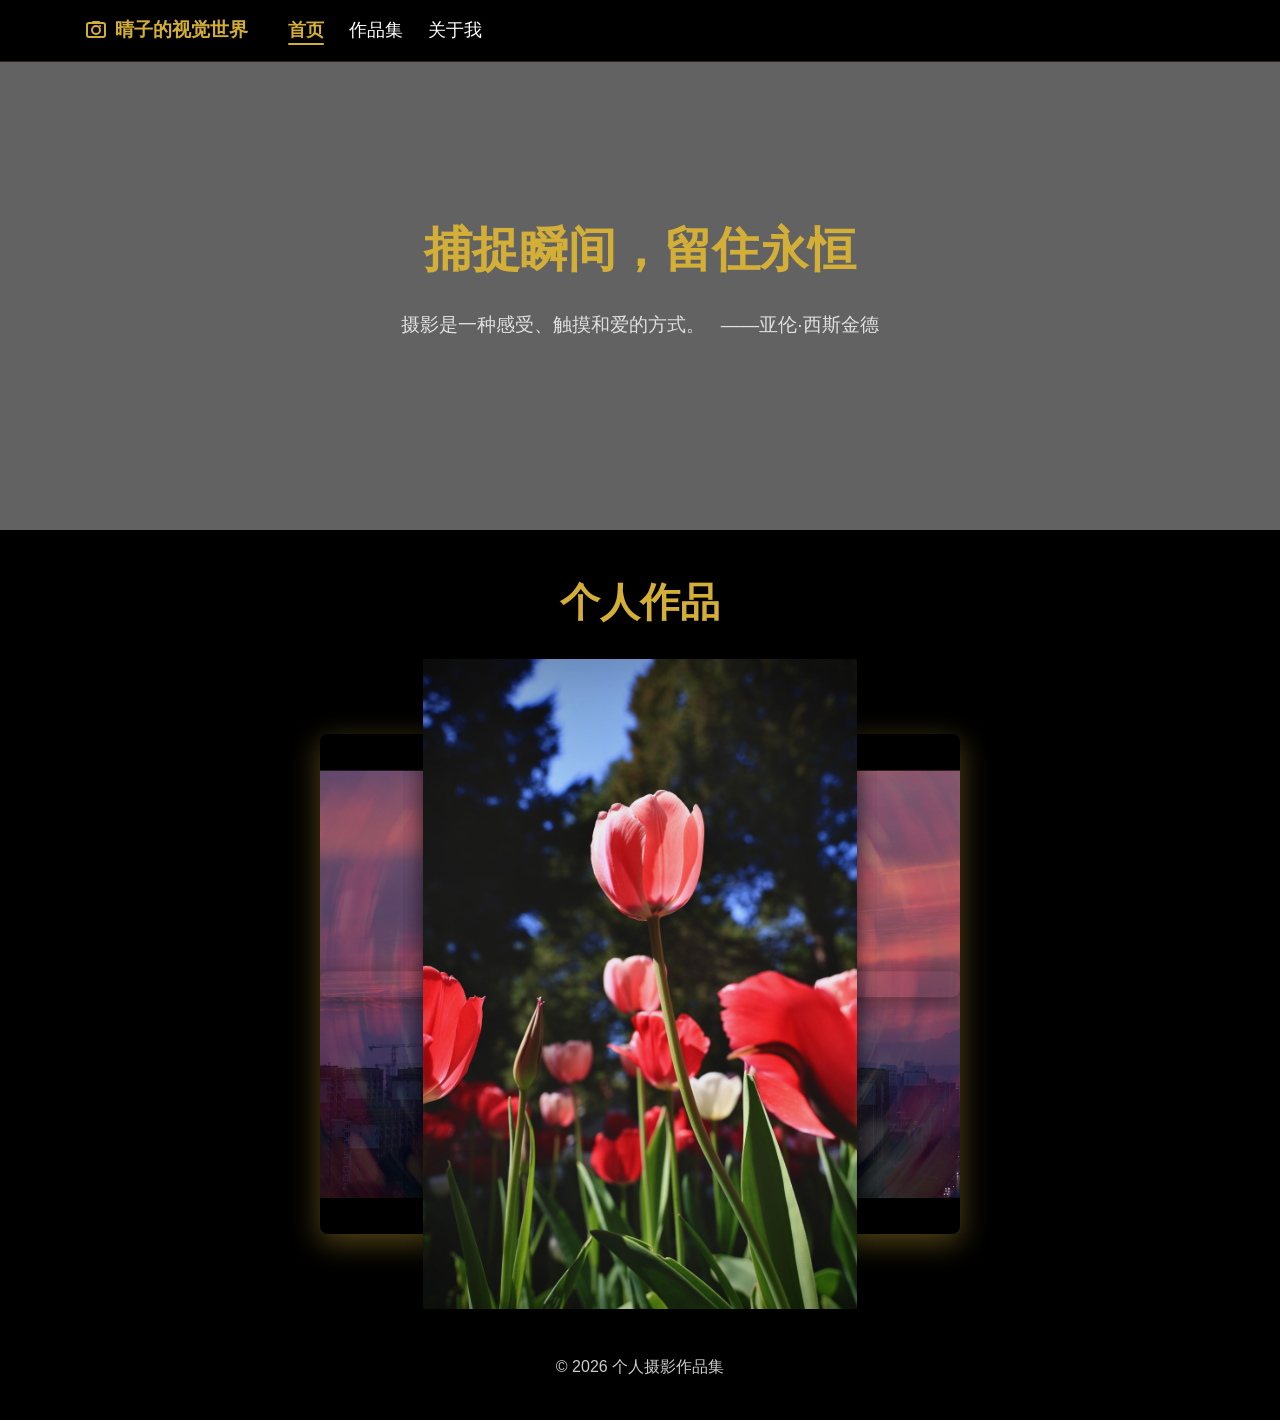
==== index.html @ 71191bc4 "Initial commit: 个人摄影作品展示网站" ====
<!DOCTYPE html>
<html lang="zh-CN">
<head>
  <meta charset="UTF-8">
  <meta name="viewport" content="width=device-width, initial-scale=1.0">
  <title>个人摄影作品展示</title>
  <link rel="stylesheet" href="style.css">
</head>
<body>
  <nav class="navbar">
    <div class="container">
      <div class="nav-left">
        <div class="logo">
          <svg class="camera-icon" width="24" height="24" viewBox="0 0 24 24" fill="none" xmlns="http://www.w3.org/2000/svg">
            <rect x="3" y="5" width="18" height="14" rx="2" stroke="#d4af37" stroke-width="2"/>
            <circle cx="12" cy="12" r="4" stroke="#d4af37" stroke-width="2"/>
            <rect x="8" y="3" width="8" height="2" rx="1" fill="#d4af37"/>
            <circle cx="16" cy="8" r="1" fill="#d4af37"/>
          </svg>
          <span class="logo-text">晴子的视觉世界</span>
        </div>
      </div>
      <ul class="nav-links">
        <li><a href="index.html" class="active">首页</a></li>
        <li><a href="portfolio.html">作品集</a></li>
        <li><a href="contact.html">关于我</a></li>
      </ul>
    </div>
  </nav>

  <main>
    <section class="hero">
      <div class="container">
        <h1>捕捉瞬间，留住永恒</h1>
        <p>
          摄影是一种感受、触摸和爱的方式。
          <span class="quote-author">——亚伦·西斯金德</span>
        </p>
      </div>
    </section>

    <section class="gallery">
      <div class="container">
        <h2>个人作品</h2>
        <div class="carousel">
          <div class="carousel-inner">
            <div class="carousel-item active">
              <img src="images/carousel/image01.jpg" alt="作品1" class="gallery-image" loading="lazy">
            </div>
            <div class="carousel-item">
              <img src="images/carousel/image02.jpg" alt="作品2" class="gallery-image" loading="lazy">
            </div>
            <div class="carousel-item">
              <img src="images/carousel/image03.jpg" alt="作品3" class="gallery-image" loading="lazy">
            </div>
            <div class="carousel-item">
              <img src="images/carousel/image04.jpg" alt="作品4" class="gallery-image" loading="lazy">
            </div>
            <div class="carousel-item">
              <img src="images/carousel/image05.jpg" alt="作品5" class="gallery-image" loading="lazy">
            </div>
            <div class="carousel-item">
              <img src="images/carousel/image06.JPG" alt="作品6" class="gallery-image" loading="lazy">
            </div>
            <div class="carousel-item">
              <img src="images/carousel/image07.jpg" alt="作品7" class="gallery-image" loading="lazy">
            </div>
            <div class="carousel-item">
              <img src="images/carousel/image08.jpg" alt="作品8" class="gallery-image" loading="lazy">
            </div>
            <div class="carousel-item">
              <img src="images/carousel/image09.jpg" alt="作品9" class="gallery-image" loading="lazy">
            </div>
            <div class="carousel-item">
              <img src="images/carousel/image10.JPG" alt="作品10" class="gallery-image" loading="lazy">
            </div>
            <div class="carousel-item">
              <img src="images/carousel/image11.jpg" alt="作品11" class="gallery-image" loading="lazy">
            </div>
            <div class="carousel-item">
              <img src="images/carousel/image12.jpg" alt="作品12" class="gallery-image" loading="lazy">
            </div>
          </div>
          <button class="carousel-control prev">&lt;</button>
          <button class="carousel-control next">&gt;</button>
          <div class="carousel-indicators">
            <button class="active"></button>
            <button></button>
            <button></button>
            <button></button>
            <button></button>
            <button></button>
            <button></button>
            <button></button>
            <button></button>
            <button></button>
            <button></button>
            <button></button>
          </div>
        </div>

        <!-- 图片预览模态框 -->
        <div class="modal" id="imageModal">
          <span class="close">&times;</span>
          <img class="modal-content" id="modalImage">
        </div>
      </div>
    </section>

    <script>
      // 轮播功能
      const carousel = document.querySelector('.carousel');
      const carouselItems = document.querySelectorAll('.carousel-item');
      const prevBtn = document.querySelector('.carousel-control.prev');
      const nextBtn = document.querySelector('.carousel-control.next');
      const indicators = document.querySelectorAll('.carousel-indicators button');
      let currentIndex = 0;
      let interval;

      function showSlide(index) {
        // 重置所有幻灯片
        carouselItems.forEach(item => {
          item.classList.remove('active', 'prev', 'next', 'hidden');
        });
        indicators.forEach(indicator => indicator.classList.remove('active'));
        
        // 计算前一张和后一张的索引
        const prevIndex = (index - 1 + carouselItems.length) % carouselItems.length;
        const nextIndex = (index + 1) % carouselItems.length;
        
        // 更新当前幻灯片
        carouselItems[index].classList.add('active');
        
        // 更新前一张和后一张
        carouselItems[prevIndex].classList.add('prev');
        carouselItems[nextIndex].classList.add('next');
        
        // 隐藏其他幻灯片
        carouselItems.forEach((item, i) => {
          if (i !== index && i !== prevIndex && i !== nextIndex) {
            item.classList.add('hidden');
          }
        });
        
        // 更新指示器
        indicators[index].classList.add('active');
        
        currentIndex = index;
      }

      function nextSlide() {
        let nextIndex = currentIndex + 1;
        if (nextIndex >= carouselItems.length) {
          nextIndex = 0;
        }
        showSlide(nextIndex);
      }

      function prevSlide() {
        let prevIndex = currentIndex - 1;
        if (prevIndex < 0) {
          prevIndex = carouselItems.length - 1;
        }
        showSlide(prevIndex);
      }

      // 自动轮播
      function startAutoSlide() {
        interval = setInterval(nextSlide, 5000);
      }

      // 事件监听
      nextBtn.addEventListener('click', () => {
        clearInterval(interval);
        nextSlide();
        startAutoSlide();
      });

      prevBtn.addEventListener('click', () => {
        clearInterval(interval);
        prevSlide();
        startAutoSlide();
      });

      indicators.forEach((indicator, index) => {
        indicator.addEventListener('click', () => {
          clearInterval(interval);
          showSlide(index);
          startAutoSlide();
        });
      });

      // 开始自动轮播
      startAutoSlide();

      // 图片点击放大功能
      const modal = document.getElementById('imageModal');
      const modalImg = document.getElementById('modalImage');
      const closeBtn = document.querySelector('.close');
      const galleryImages = document.querySelectorAll('.gallery-image');

      galleryImages.forEach(img => {
        img.addEventListener('click', function() {
          modal.style.display = 'flex';
          modalImg.src = this.src;
        });
      });

      closeBtn.addEventListener('click', function() {
        modal.style.display = 'none';
      });

      window.addEventListener('click', function(event) {
        if (event.target == modal) {
          modal.style.display = 'none';
        }
      });
    </script>
  </main>

  <footer class="footer">
    <div class="container">
      <p>&copy; 2026 个人摄影作品集</p>
    </div>
  </footer>
</body>
</html>
---- style.css ----
/* 全局样式 */
* {
  margin: 0;
  padding: 0;
  box-sizing: border-box;
}

body {
  font-family: 'Microsoft YaHei', '微软雅黑', sans-serif;
  line-height: 1.6;
  color: #333;
  background-color: #f5f5f5;
}

.container {
  width: 90%;
  max-width: 1200px;
  margin: 0 auto;
  padding: 0 20px;
}

/* 导航栏 */
.navbar {
  background-color: #000;
  color: #fff;
  padding: 15px 0;
  position: sticky;
  top: 0;
  z-index: 1000;
  border-bottom: 1px solid rgba(212, 175, 55, 0.2);
}

.navbar .container {
  display: flex;
  align-items: center;
  gap: 40px;
}

.nav-left {
  display: flex;
  align-items: center;
}

.logo {
  display: flex;
  align-items: center;
  text-decoration: none;
  gap: 2px;
}

.camera-icon {
  font-size: 1.2rem;
  color: #d4af37;
}

.logo-text {
  font-size: 1.2rem;
  font-weight: bold;
  color: #d4af37;
  margin-left: 5px;
}

.nav-links {
  list-style: none;
  display: flex;
  gap: 25px;
}

.nav-links li {
  margin: 0;
}

.nav-links a {
  color: #fff;
  text-decoration: none;
  font-size: 18px;
  font-weight: normal;
  transition: all 0.3s ease;
  padding: 5px 0;
  position: relative;
}

.nav-links a:hover {
  color: #d4af37;
}

.nav-links a.active {
  color: #d4af37;
  font-weight: 600;
}

.nav-links a.active::after {
  content: '';
  position: absolute;
  bottom: 0;
  left: 0;
  width: 100%;
  height: 2px;
  background-color: #d4af37;
  border-radius: 2px;
}

/* 英雄区域 */
.hero {
  background-image: url('https://trae-api-cn.mchost.guru/api/ide/v1/text_to_image?prompt=traditional%20Chinese%20iron%20fireworks%20performance%20night%20sky%20sparks%20professional%20photography&image_size=landscape_16_9');
  background-size: cover;
  background-position: center;
  background-repeat: no-repeat;
  color: #fff;
  padding: 150px 0;
  text-align: center;
  position: relative;
  width: 100%;
  margin: 0;
  left: 0;
  right: 0;
}

.hero::before {
  content: '';
  position: absolute;
  top: 0;
  left: 0;
  width: 100%;
  height: 100%;
  background-color: rgba(0, 0, 0, 0.6);
  z-index: 1;
}

.hero .container {
  position: relative;
  z-index: 2;
}

.portfolio-hero, .contact-hero {
  background-color: #000;
  color: #fff;
  padding: 100px 0;
  text-align: center;
}

.hero h1, .portfolio-hero h1, .contact-hero h1 {
  font-size: 3rem;
  margin-bottom: 20px;
  color: #d4af37;
}

.hero p, .portfolio-hero p, .contact-hero p {
  font-size: 1.2rem;
  margin-bottom: 40px;
  opacity: 0.8;
}

/* 画廊 */
.gallery {
  padding: 40px 0 80px;
  background-color: #000;
}

.gallery h2 {
  text-align: center;
  font-size: 2.5rem;
  margin-bottom: 50px;
  color: #d4af37;
}

/* 轮播 */
.carousel {
  position: relative;
  max-width: 800px;
  margin: 100px auto 0;
  min-height: 500px;
  display: flex;
  align-items: center;
  justify-content: center;
  perspective: 1000px;
  padding: 20px 0;
}

.carousel-inner {
  position: relative;
  width: 100%;
  height: 100%;
}

.carousel-item {
  position: absolute;
  top: 50%;
  left: 50%;
  transform: translate(-50%, -50%);
  width: 80%;
  height: auto;
  max-height: 500px;
  transition: all 0.5s ease;
  opacity: 0.7;
  z-index: 1;
  box-shadow: 0 4px 20px rgba(0, 0, 0, 0.3);
  border-radius: 8px;
  display: flex;
  align-items: center;
  justify-content: center;
}

.carousel-item.active {
  z-index: 3;
  opacity: 1;
  transform: translate(-50%, -50%) scale(1);
  box-shadow: 0 8px 30px rgba(212, 175, 55, 0.4);
}

.carousel-item.prev {
  z-index: 2;
  transform: translate(-70%, -50%) scale(0.8);
  opacity: 0.5;
  filter: brightness(0.7);
}

.carousel-item.next {
  z-index: 2;
  transform: translate(-30%, -50%) scale(0.8);
  opacity: 0.5;
  filter: brightness(0.7);
}

.carousel-item.hidden {
  display: none;
}

.carousel-item img {
  width: auto;
  height: auto;
  max-width: 100%;
  max-height: 650px;
  object-fit: contain;
  box-shadow: 0 4px 20px rgba(0, 0, 0, 0.3);
  filter: contrast(1.05) brightness(0.95);
  margin: 0 auto;
  display: block;
}

.carousel-control {
  position: absolute;
  top: 50%;
  transform: translateY(-50%);
  background-color: transparent;
  color: rgba(255, 255, 255, 0.7);
  border: none;
  padding: 10px;
  font-size: 24px;
  cursor: pointer;
  transition: all 0.3s ease;
  display: none;
  align-items: center;
  justify-content: center;
  pointer-events: auto;
  z-index: 10;
}

.carousel:hover .carousel-control {
  display: flex;
}

.carousel-control:hover {
  color: #d4af37;
  transform: translateY(-50%) scale(1.2);
}

.carousel-control.prev {
  left: 20px;
}

.carousel-control.next {
  right: 20px;
}

.carousel-indicators {
  position: absolute;
  bottom: 20px;
  left: 50%;
  transform: translateX(-50%);
  display: flex;
  gap: 10px;
}

.carousel-indicators button {
  width: 12px;
  height: 12px;
  border-radius: 50%;
  border: none;
  background-color: rgba(255, 255, 255, 0.5);
  cursor: pointer;
  transition: background-color 0.3s ease;
}

.carousel-indicators button.active {
  background-color: #d4af37;
}

/* 引用作者样式 */
.quote-author {
  font-style: normal;
  color: #ffffff;
  line-height: 31px;
  margin: 0 0 0 10px;
}

/* 图片预览模态框 */
.modal {
  display: none;
  position: fixed;
  z-index: 2000;
  left: 0;
  top: 0;
  width: 100%;
  height: 100%;
  overflow: auto;
  background-color: rgba(0, 0, 0, 0.9);
  justify-content: center;
  align-items: center;
}

.modal-content {
  max-width: 90%;
  max-height: 90vh;
  object-fit: contain;
}

.close {
  position: absolute;
  top: 20px;
  right: 30px;
  color: #f1f1f1;
  font-size: 40px;
  font-weight: bold;
  transition: 0.3s;
  cursor: pointer;
  z-index: 10;
}

.close:hover {
  color: #d4af37;
}

/* 模态框控制按钮 */
.modal-prev,
.modal-next {
  position: absolute;
  top: 50%;
  transform: translateY(-50%);
  background-color: rgba(0, 0, 0, 0.5);
  color: #fff;
  border: none;
  padding: 15px;
  font-size: 24px;
  cursor: pointer;
  border-radius: 50%;
  transition: background-color 0.3s ease;
  z-index: 10;
}

.modal-prev {
  left: 40px;
}

.modal-next {
  right: 40px;
}

.modal-prev:hover,
.modal-next:hover {
  background-color: rgba(212, 175, 55, 0.8);
}

/* 图片点击效果 */
.gallery-image {
  cursor: pointer;
  transition: transform 0.3s ease;
  user-select: none;
  -webkit-user-select: none;
  -moz-user-select: none;
  -ms-user-select: none;
}

/* 为轮播控制按钮添加指针事件 */
.carousel-control {
  pointer-events: auto;
}

.carousel-indicators button {
  pointer-events: auto;
}

.gallery-image:hover {
  transform: scale(1.02);
}

/* 作品集页面 */
.portfolio-categories {
  padding: 80px 0;
}

/* 季节标签导航 */
.season-tabs {
  display: flex;
  justify-content: center;
  gap: 20px;
  margin-bottom: 50px;
}

.tab-button {
  padding: 10px 25px;
  background-color: #000;
  color: #fff;
  border: 1px solid #fff;
  border-radius: 25px;
  font-size: 1rem;
  cursor: pointer;
  transition: all 0.3s ease;
}

.tab-button:hover {
  background-color: #d4af37;
  color: #000;
}

.tab-button.active {
  background-color: #d4af37;
  color: #000;
  font-weight: bold;
}

/* 季节图集 */
.season-gallery {
  display: none;
  margin-bottom: 60px;
}

.season-gallery.active {
  display: block;
}

.season-gallery h2 {
  font-size: 2rem;
  margin-bottom: 40px;
  color: #000;
  text-align: center;
}

/* 季节图片网格 */
.season-grid {
  display: grid;
  grid-template-columns: repeat(auto-fit, minmax(250px, 1fr));
  gap: 20px;
}

.season-item {
  position: relative;
  overflow: hidden;
  border-radius: 8px;
  box-shadow: 0 4px 12px rgba(0, 0, 0, 0.1);
  transition: transform 0.3s ease, box-shadow 0.3s ease;
}

.season-item:hover {
  transform: translateY(-5px);
  box-shadow: 0 8px 24px rgba(0, 0, 0, 0.15);
}

.season-item img {
  width: 100%;
  height: 200px;
  object-fit: cover;
  transition: transform 0.5s ease;
  user-select: none;
  -webkit-user-select: none;
  -moz-user-select: none;
  -ms-user-select: none;
  pointer-events: none;
}

.season-item:hover img {
  transform: scale(1.1);
}

/* 响应式设计 */
@media (max-width: 768px) {
  .season-grid {
    grid-template-columns: repeat(2, 1fr);
  }
}

@media (max-width: 480px) {
  .season-grid {
    grid-template-columns: 1fr;
  }
  
  .season-tabs {
    flex-direction: column;
    align-items: center;
  }
  
  .tab-button {
    width: 150px;
    text-align: center;
  }
}

/* 约拍页面 */
.about-subtitle {
  font-size: 1rem;
  margin-bottom: 20px;
  opacity: 0.8;
}

.about-content {
  padding: 80px 0;
  background-color: #f5f5f5;
}

.about-content .container {
  display: flex;
  align-items: stretch;
  gap: 40px;
  max-width: 800px;
  margin: 0 auto;
  justify-content: center;
}

.about-photo {
  flex: 0 0 300px;
  display: flex;
  flex-direction: column;
  justify-content: space-between;
}

.about-photo img {
  max-width: 100%;
  border-radius: 8px;
  box-shadow: 0 4px 12px rgba(0, 0, 0, 0.1);
}

.creation-philosophy {
  flex: 1;
  text-align: left;
  min-width: 350px;
  display: flex;
  flex-direction: column;
  justify-content: space-between;
}

.creation-philosophy h2 {
  font-size: 2rem;
  margin-bottom: 30px;
  color: #000;
}

.creation-philosophy p {
  margin-bottom: 15px;
  line-height: 1.8;
  color: #333;
  font-size: 0.9rem;
}

/* 响应式设计 */
@media (max-width: 768px) {
  .about-content .container {
    flex-direction: column;
    align-items: center;
  }
  
  .about-photo {
    margin-bottom: 30px;
  }
  
  .creation-philosophy {
    text-align: center;
  }
}

.contact-form {
  padding: 80px 0;
  background-color: #fff;
}

.contact-form h2 {
  text-align: center;
  font-size: 1.5rem;
  margin-bottom: 40px;
  color: #000;
}

#booking-form {
  max-width: 600px;
  margin: 0 auto;
}

.form-group {
  margin-bottom: 25px;
}

.form-group label {
  display: block;
  margin-bottom: 8px;
  font-weight: bold;
  color: #000;
}

.form-group input,
.form-group select,
.form-group textarea {
  width: 100%;
  padding: 12px;
  border: 1px solid #ddd;
  border-radius: 4px;
  font-size: 1rem;
  transition: border-color 0.3s ease;
}

.form-group input:focus,
.form-group select:focus,
.form-group textarea:focus {
  outline: none;
  border-color: #d4af37;
}

.btn {
  display: inline-block;
  background-color: #d4af37;
  color: #000;
  padding: 12px 30px;
  border: none;
  border-radius: 4px;
  font-size: 1rem;
  font-weight: bold;
  cursor: pointer;
  transition: background-color 0.3s ease, transform 0.3s ease;
}

.btn:hover {
  background-color: #b8942a;
  transform: translateY(-2px);
}

/* 页脚 */
.footer {
  background-color: #000;
  color: #fff;
  padding: 40px 0;
  text-align: center;
}

.footer p {
  opacity: 0.8;
}

/* 响应式设计 */
@media (max-width: 768px) {
  .navbar .container {
    flex-direction: column;
  }

  .nav-links {
    margin-top: 20px;
  }

  .nav-links li {
    margin: 0 15px;
  }

  .hero h1, .portfolio-hero h1, .contact-hero h1 {
    font-size: 2rem;
  }

  .gallery-grid {
    grid-template-columns: 1fr;
  }
}

@media (max-width: 480px) {
  .hero, .portfolio-hero, .contact-hero {
    padding: 60px 0;
  }

  .gallery, .portfolio-categories, .contact-form {
    padding: 40px 0;
  }
}
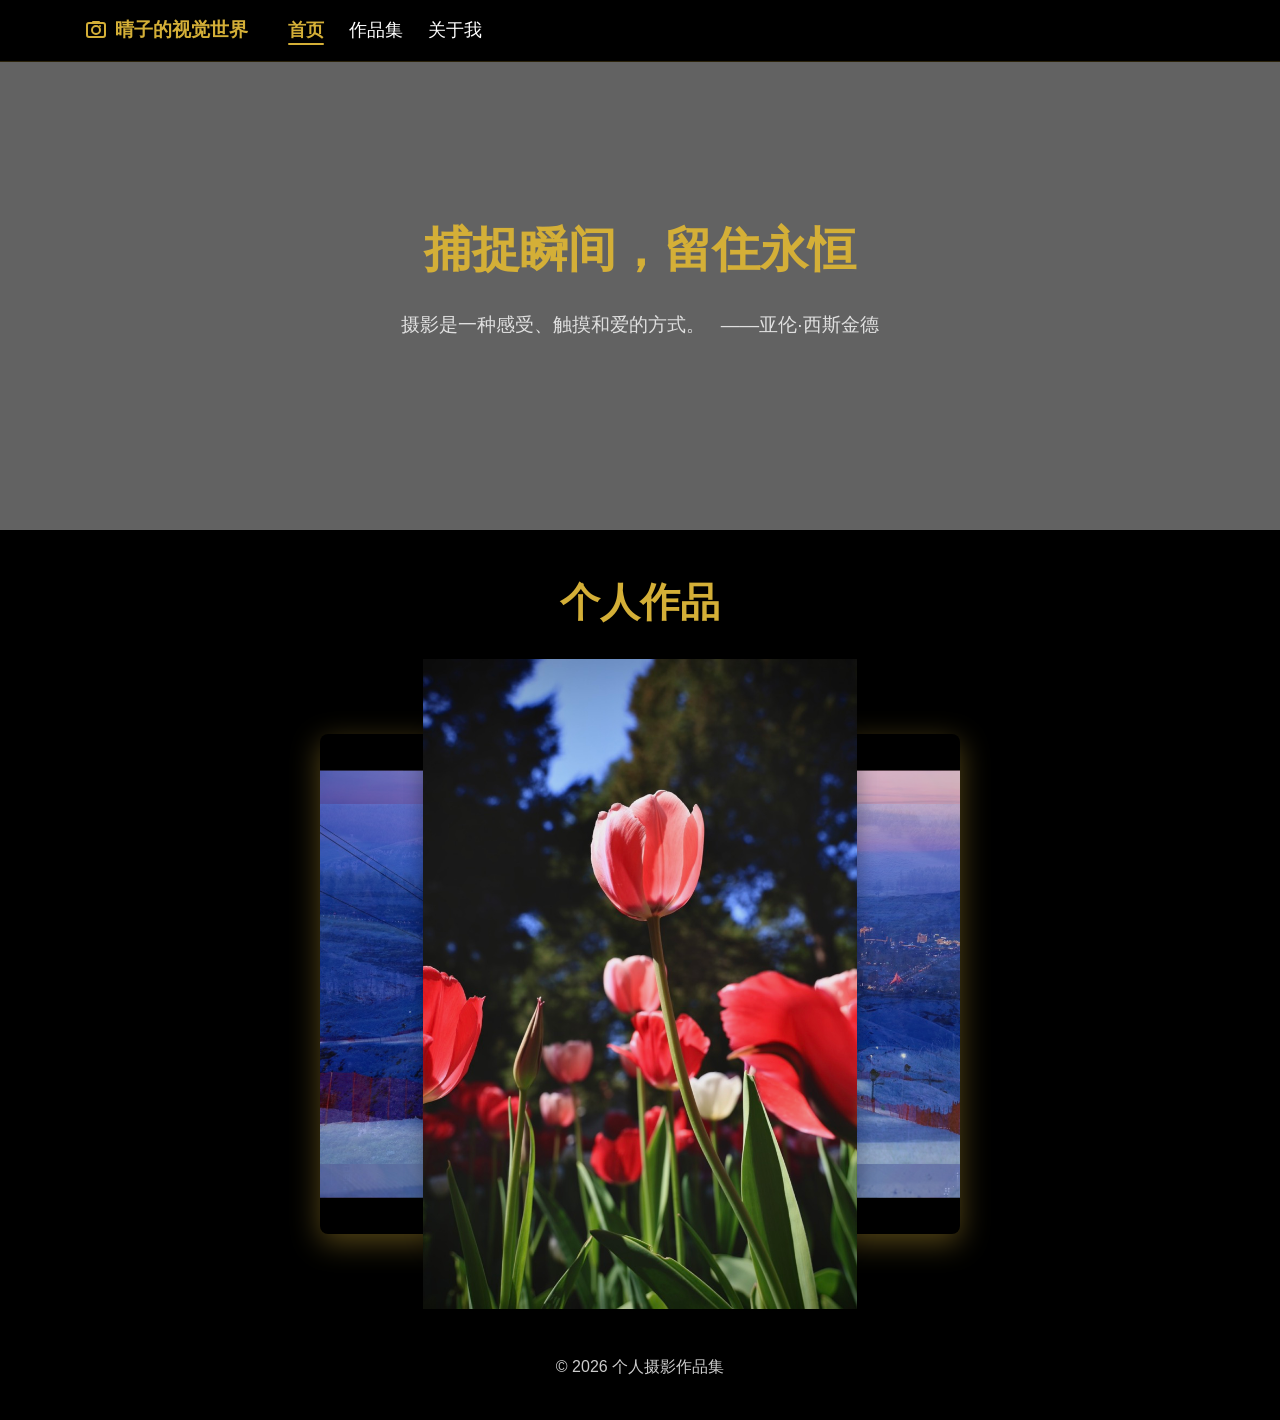
==== commit 30282b25: "优化图片大小，提高加载速度" ====
--- a/index.html
+++ b/index.html
@@ -45,40 +45,40 @@
         <div class="carousel">
           <div class="carousel-inner">
             <div class="carousel-item active">
-              <img src="images/carousel/image01.jpg" alt="作品1" class="gallery-image" loading="lazy">
-            </div>
-            <div class="carousel-item">
-              <img src="images/carousel/image02.jpg" alt="作品2" class="gallery-image" loading="lazy">
-            </div>
-            <div class="carousel-item">
-              <img src="images/carousel/image03.jpg" alt="作品3" class="gallery-image" loading="lazy">
-            </div>
-            <div class="carousel-item">
-              <img src="images/carousel/image04.jpg" alt="作品4" class="gallery-image" loading="lazy">
-            </div>
-            <div class="carousel-item">
-              <img src="images/carousel/image05.jpg" alt="作品5" class="gallery-image" loading="lazy">
-            </div>
-            <div class="carousel-item">
-              <img src="images/carousel/image06.JPG" alt="作品6" class="gallery-image" loading="lazy">
-            </div>
-            <div class="carousel-item">
-              <img src="images/carousel/image07.jpg" alt="作品7" class="gallery-image" loading="lazy">
-            </div>
-            <div class="carousel-item">
-              <img src="images/carousel/image08.jpg" alt="作品8" class="gallery-image" loading="lazy">
-            </div>
-            <div class="carousel-item">
-              <img src="images/carousel/image09.jpg" alt="作品9" class="gallery-image" loading="lazy">
-            </div>
-            <div class="carousel-item">
-              <img src="images/carousel/image10.JPG" alt="作品10" class="gallery-image" loading="lazy">
-            </div>
-            <div class="carousel-item">
-              <img src="images/carousel/image11.jpg" alt="作品11" class="gallery-image" loading="lazy">
-            </div>
-            <div class="carousel-item">
-              <img src="images/carousel/image12.jpg" alt="作品12" class="gallery-image" loading="lazy">
+              <img src="images/carousel-optimized/image01.jpg" alt="作品1" class="gallery-image" loading="lazy">
+            </div>
+            <div class="carousel-item">
+              <img src="images/carousel-optimized/image02.jpg" alt="作品2" class="gallery-image" loading="lazy">
+            </div>
+            <div class="carousel-item">
+              <img src="images/carousel-optimized/image03.jpg" alt="作品3" class="gallery-image" loading="lazy">
+            </div>
+            <div class="carousel-item">
+              <img src="images/carousel-optimized/image04.jpg" alt="作品4" class="gallery-image" loading="lazy">
+            </div>
+            <div class="carousel-item">
+              <img src="images/carousel-optimized/image05.jpg" alt="作品5" class="gallery-image" loading="lazy">
+            </div>
+            <div class="carousel-item">
+              <img src="images/carousel-optimized/image06.jpg" alt="作品6" class="gallery-image" loading="lazy">
+            </div>
+            <div class="carousel-item">
+              <img src="images/carousel-optimized/image07.jpg" alt="作品7" class="gallery-image" loading="lazy">
+            </div>
+            <div class="carousel-item">
+              <img src="images/carousel-optimized/image08.jpg" alt="作品8" class="gallery-image" loading="lazy">
+            </div>
+            <div class="carousel-item">
+              <img src="images/carousel-optimized/image09.jpg" alt="作品9" class="gallery-image" loading="lazy">
+            </div>
+            <div class="carousel-item">
+              <img src="images/carousel-optimized/image10.jpg" alt="作品10" class="gallery-image" loading="lazy">
+            </div>
+            <div class="carousel-item">
+              <img src="images/carousel-optimized/image11.jpg" alt="作品11" class="gallery-image" loading="lazy">
+            </div>
+            <div class="carousel-item">
+              <img src="images/carousel-optimized/image12.jpg" alt="作品12" class="gallery-image" loading="lazy">
             </div>
           </div>
           <button class="carousel-control prev">&lt;</button>
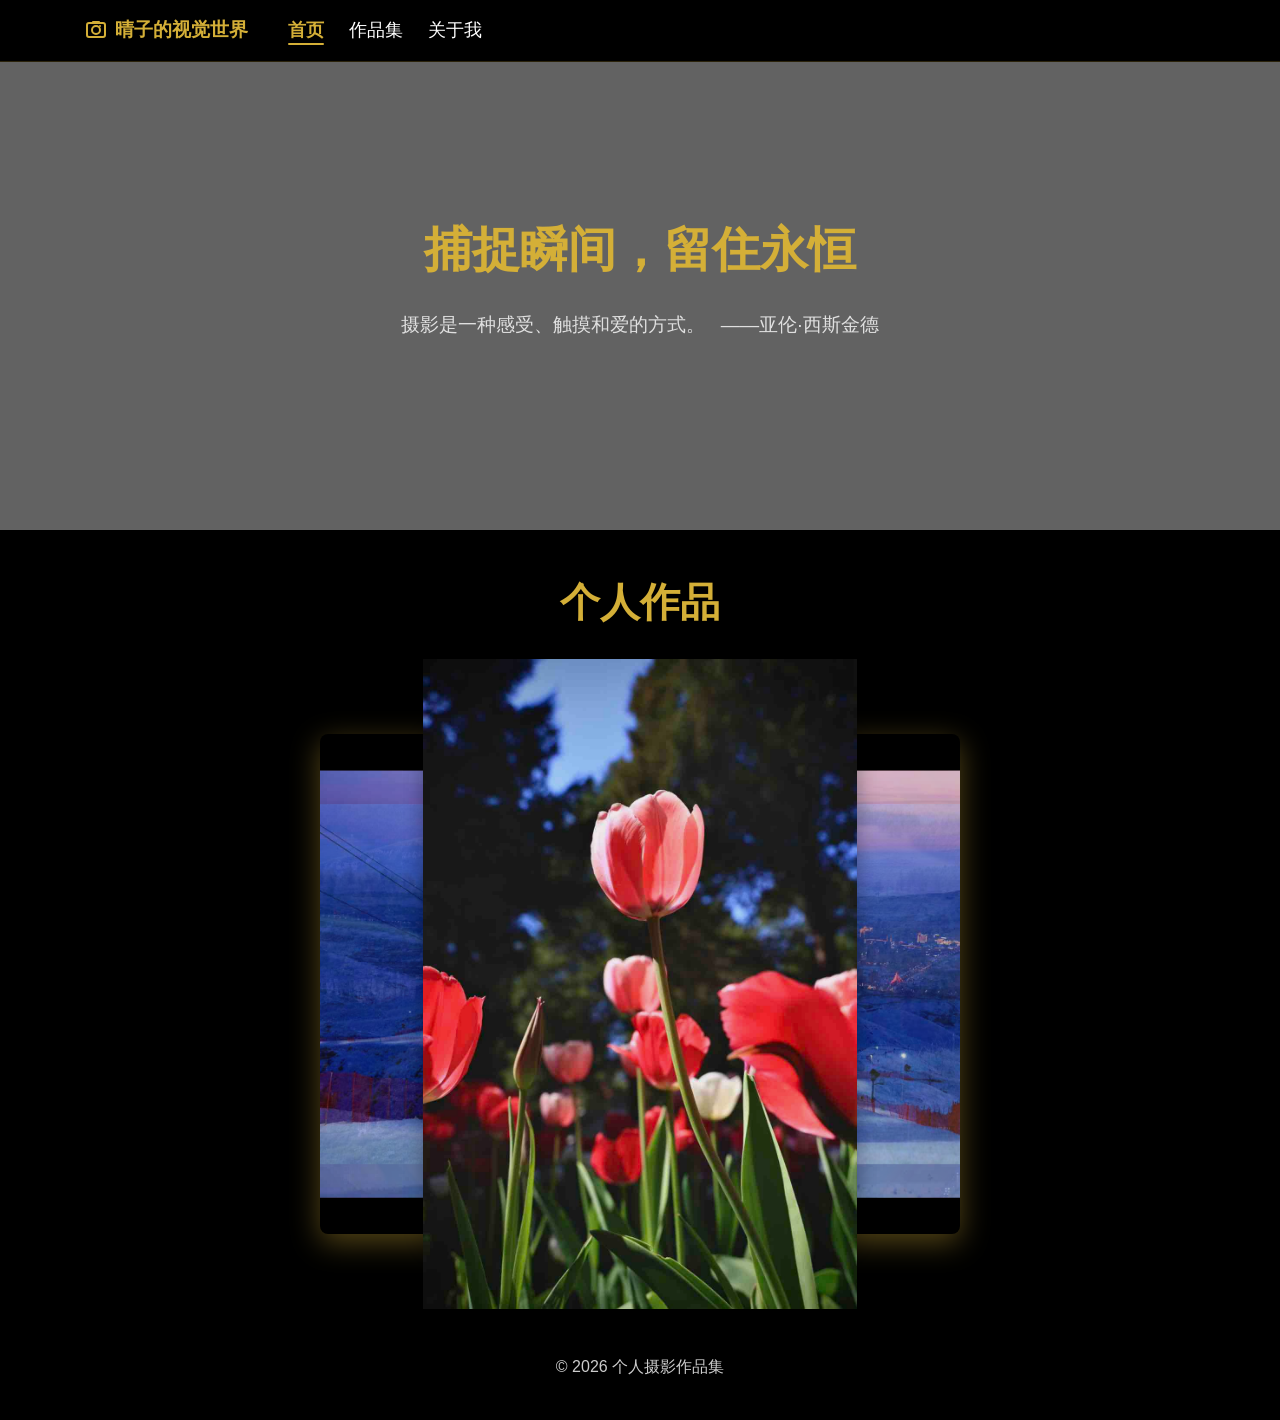
==== commit 4f577fd0: "重新优化图片，确保清晰度为原图的70%以上" ====
--- a/index.html
+++ b/index.html
@@ -45,40 +45,40 @@
         <div class="carousel">
           <div class="carousel-inner">
             <div class="carousel-item active">
-              <img src="images/carousel-optimized/image01.jpg" alt="作品1" class="gallery-image" loading="lazy">
-            </div>
-            <div class="carousel-item">
-              <img src="images/carousel-optimized/image02.jpg" alt="作品2" class="gallery-image" loading="lazy">
-            </div>
-            <div class="carousel-item">
-              <img src="images/carousel-optimized/image03.jpg" alt="作品3" class="gallery-image" loading="lazy">
-            </div>
-            <div class="carousel-item">
-              <img src="images/carousel-optimized/image04.jpg" alt="作品4" class="gallery-image" loading="lazy">
-            </div>
-            <div class="carousel-item">
-              <img src="images/carousel-optimized/image05.jpg" alt="作品5" class="gallery-image" loading="lazy">
-            </div>
-            <div class="carousel-item">
-              <img src="images/carousel-optimized/image06.jpg" alt="作品6" class="gallery-image" loading="lazy">
-            </div>
-            <div class="carousel-item">
-              <img src="images/carousel-optimized/image07.jpg" alt="作品7" class="gallery-image" loading="lazy">
-            </div>
-            <div class="carousel-item">
-              <img src="images/carousel-optimized/image08.jpg" alt="作品8" class="gallery-image" loading="lazy">
-            </div>
-            <div class="carousel-item">
-              <img src="images/carousel-optimized/image09.jpg" alt="作品9" class="gallery-image" loading="lazy">
-            </div>
-            <div class="carousel-item">
-              <img src="images/carousel-optimized/image10.jpg" alt="作品10" class="gallery-image" loading="lazy">
-            </div>
-            <div class="carousel-item">
-              <img src="images/carousel-optimized/image11.jpg" alt="作品11" class="gallery-image" loading="lazy">
-            </div>
-            <div class="carousel-item">
-              <img src="images/carousel-optimized/image12.jpg" alt="作品12" class="gallery-image" loading="lazy">
+              <img src="images/carousel-optimized-v2/image01.jpg" alt="作品1" class="gallery-image" loading="lazy">
+            </div>
+            <div class="carousel-item">
+              <img src="images/carousel-optimized-v2/image02.jpg" alt="作品2" class="gallery-image" loading="lazy">
+            </div>
+            <div class="carousel-item">
+              <img src="images/carousel-optimized-v2/image03.jpg" alt="作品3" class="gallery-image" loading="lazy">
+            </div>
+            <div class="carousel-item">
+              <img src="images/carousel-optimized-v2/image04.jpg" alt="作品4" class="gallery-image" loading="lazy">
+            </div>
+            <div class="carousel-item">
+              <img src="images/carousel-optimized-v2/image05.jpg" alt="作品5" class="gallery-image" loading="lazy">
+            </div>
+            <div class="carousel-item">
+              <img src="images/carousel-optimized-v2/image06.jpg" alt="作品6" class="gallery-image" loading="lazy">
+            </div>
+            <div class="carousel-item">
+              <img src="images/carousel-optimized-v2/image07.jpg" alt="作品7" class="gallery-image" loading="lazy">
+            </div>
+            <div class="carousel-item">
+              <img src="images/carousel-optimized-v2/image08.jpg" alt="作品8" class="gallery-image" loading="lazy">
+            </div>
+            <div class="carousel-item">
+              <img src="images/carousel-optimized-v2/image09.jpg" alt="作品9" class="gallery-image" loading="lazy">
+            </div>
+            <div class="carousel-item">
+              <img src="images/carousel-optimized-v2/image10.jpg" alt="作品10" class="gallery-image" loading="lazy">
+            </div>
+            <div class="carousel-item">
+              <img src="images/carousel-optimized-v2/image11.jpg" alt="作品11" class="gallery-image" loading="lazy">
+            </div>
+            <div class="carousel-item">
+              <img src="images/carousel-optimized-v2/image12.jpg" alt="作品12" class="gallery-image" loading="lazy">
             </div>
           </div>
           <button class="carousel-control prev">&lt;</button>
